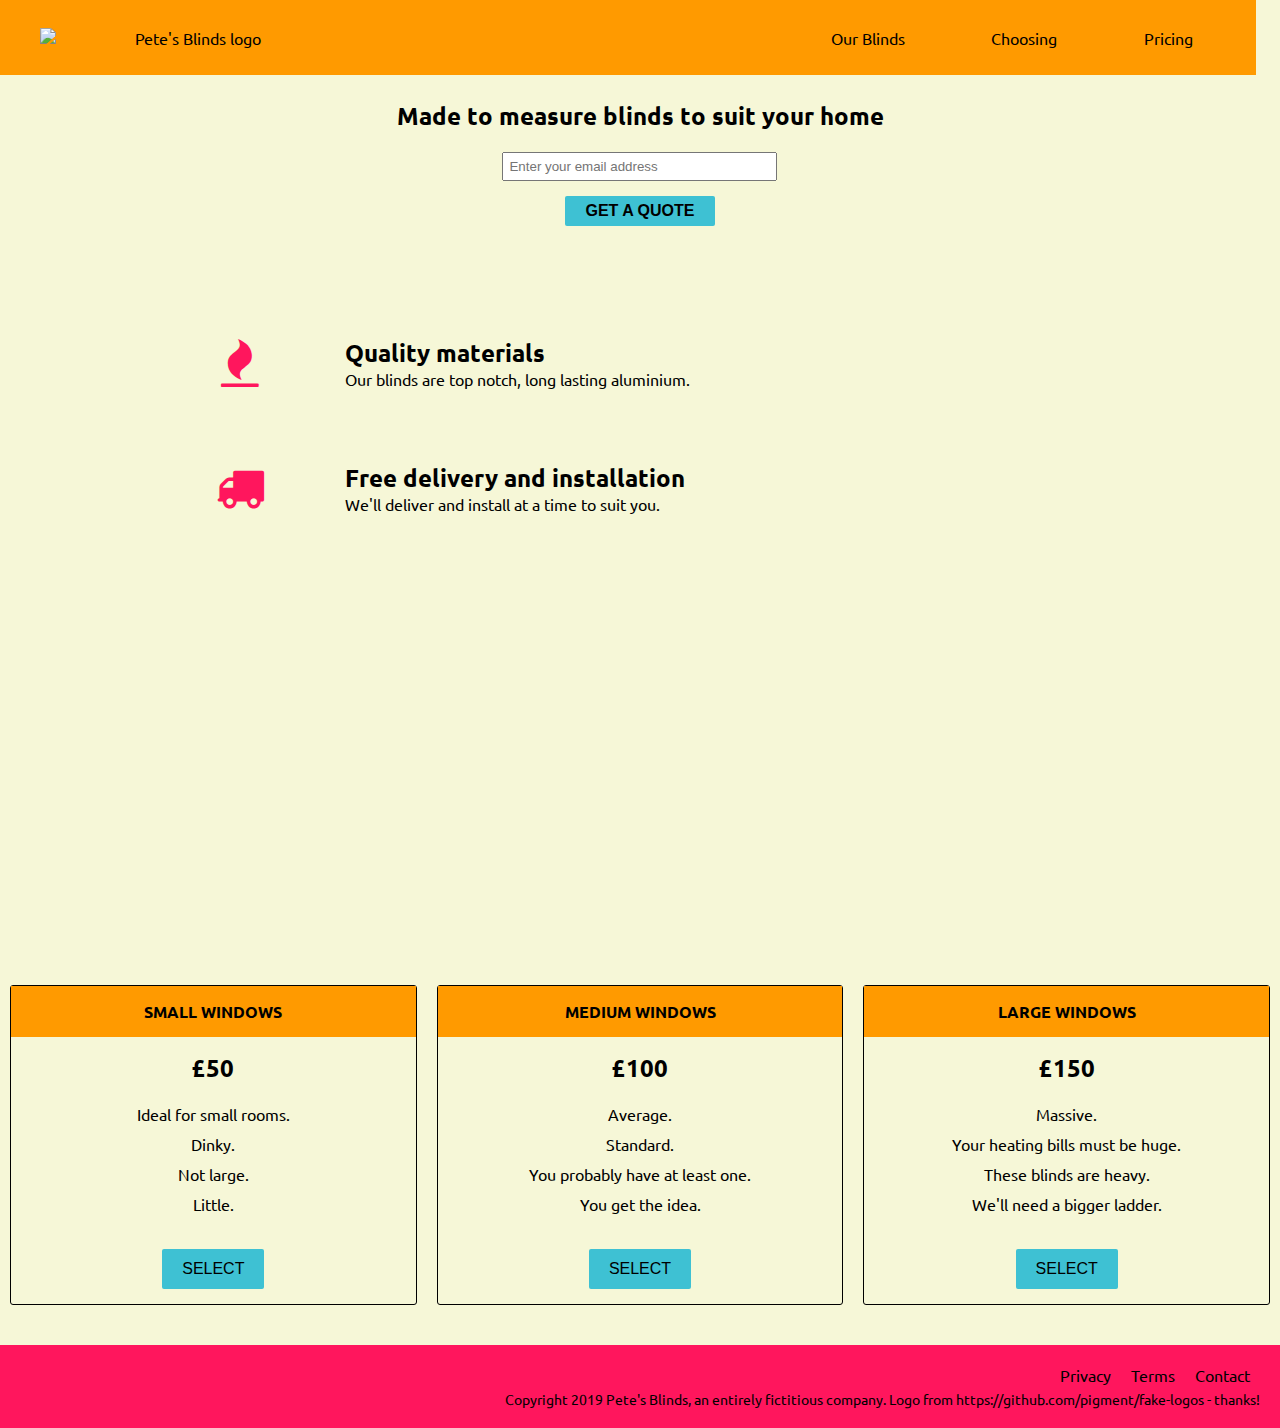
==== Product/index.html @ ecbe34ff "Added 3 projects" ====
<!DOCTYPE html>
<html lang="en" dir="ltr">
  <head>
    <meta charset="utf-8">
    <title>Pete's Blinds</title>
    <link href="https://maxcdn.bootstrapcdn.com/font-awesome/4.6.3/css/font-awesome.min.css" rel="stylesheet">
<<link rel="stylesheet" type="text/css" href="style.css">
    <link href="https://fonts.googleapis.com/css?family=Ubuntu:400,700&display=swap" rel="stylesheet">
  </head>
  <body>
    <div id="page-wrapper">
  <header id="header">
    <div class="logo">
      <img
        id="header-img"
        src="https://camo.githubusercontent.com/0112d20015b4dad56fbb07088e76552042539151/687474703a2f2f7069676d656e742e6769746875622e696f2f66616b652d6c6f676f732f6c6f676f732f766563746f722f636f6c6f722f70657465732d626c696e64732e737667"
        alt="Pete's Blinds logo"
      />
    </div>

    <nav id="nav-bar">
      <ul>
        <li><a class="nav-link" href="#features">Our Blinds</a></li>
        <li><a class="nav-link" href="#choosing">Choosing</a></li>
        <li><a class="nav-link" href="#pricing">Pricing</a></li>
      </ul>
    </nav>
  </header>

  <div class="container"></div>

  <section id="hero">
    <h2>Made to measure blinds to suit your home</h2>
    <form id="form" action="https://www.freecodecamp.com/email-submit">
      <input
        name="email"
        id="email"
        type="email"
        placeholder="Enter your email address"
        required
      />
      <input id="submit" type="submit" value="Get A Quote" class="btn" />
    </form>
  </section>

  <div class="container">
    <section id="features">
      <div class="grid">
        <div class="icon"><i class="fa fa-3x fa-fire"></i></div>
        <div class="desc">
          <h2>Quality materials</h2>
          <p>
            Our blinds are top notch, long lasting aluminium.
          </p>
        </div>
      </div>
      <div class="grid">
        <div class="icon"><i class="fa fa-3x fa-truck"></i></div>
        <div class="desc">
          <h2>Free delivery and installation</h2>
          <p>
            We'll deliver and install at a time to suit you.
          </p>
        </div>
      </div>

      </div>
    </section>
    <section id="choosing">
      <iframe id="video" width="560" height="315" src="https://www.youtube.com/embed/sw5GMDNgLtU" frameborder="0" allow="accelerometer; autoplay; encrypted-media; gyroscope; picture-in-picture" allowfullscreen></iframe>
    </section>
    <section id="pricing">
      <div class="product" id="small">
        <div class="level">Small Windows</div>
        <h2>£50</h2>
        <ol>
          <li>Ideal for small rooms.</li>
          <li>Dinky.</li>
          <li>Not large.</li>
          <li>Little.</li>
        </ol>
        <button class="btn">Select</button>
      </div>
      <div class="product" id="medium">
        <div class="level">Medium Windows</div>
        <h2>£100</h2>
        <ol>
          <li>Average.</li>
          <li>Standard.</li>
          <li>You probably have at least one.</li>
          <li>You get the idea.</li>
        </ol>
        <button class="btn">Select</button>
      </div>
      <div class="product" id="large">
        <div class="level">Large Windows</div>
        <h2>£150</h2>
        <ol>
          <li>Massive.</li>
          <li>Your heating bills must be huge.</li>
          <li>These blinds are heavy.</li>
          <li>We'll need a bigger ladder.</li>
        </ol>
        <button class="btn">Select</button>
      </div>
    </section>
    <footer>
      <ul>
        <li><a href="#">Privacy</a></li>
        <li><a href="#">Terms</a></li>
        <li><a href="#">Contact</a></li>
      </ul>
      <span>Copyright 2019 Pete's Blinds, an entirely fictitious company. Logo from https://github.com/pigment/fake-logos - thanks!</span>
    </footer>
  </div>
</div>

  </body>
</html>
---- Product/style.css ----
* {
  margin: 0;
  padding: 0;
  box-sizing: border-box;
}

body {
  background-color: #f6f7d7;
  font-family: 'Ubuntu', sans-serif;
}

#page-wrapper {
  position: relative;
}

li {
  list-style: none;
}

a {
  color: black;
  font-weight: : bold;
  text-decoration: none;
}

/** global classes styling **/

.container {
  max-width: 1000px;
  width: 100%;
  margin: 0 auto;
}

.btn {
  padding: 0 20px;
  height: 40px;
  font-size: 1em;
  font-weight: 900;
  text-transform: uppercase;
  border: 3px black solid;
  border-radius: 2px;
  background: transparent;
  cursor: pointer;
}

.grid {
  display: flex;
}

header {
  position: fixed;
  top: 0;
  min-height: 75px;
  padding: 0px 20px;
  display: flex;
  justify-content: space-around;
  align-items: center;
  background-color: #ff9a00;
}

@media (max-width: 600px) {
  header {
    flex-wrap: wrap;
  }
}

.logo {
  width: 60vw;
}

@media (max-width: 650px) {
  .logo {
    margin-top: 15px;
    width: 100%;
    position: relative;
  }
}

.logo > img {
  width: 100%;
  height: 100%;
  max-width: 300px;
  display: flex;
  justify-content: center;
  align-items: center;
  text-align: center;
  margin-left: 20px;
}

@media (max-width: 650px) {
  .logo > img {
    margin: 0 auto;
  }
}

nav {
  font-weight: 400;
}

@media (max-width: 650px) {
  nav {
    margin-top: 10px;
    width: 100%;
    display: flex;
    flex-direction: column;
    align-items: center;
    text-align: center;
    padding: 0 50px;
  }
  nav li {
    padding-bottom: 5px;
  }
}

nav > ul {
  width: 35vw;
  display: flex;
  flex-direction: row;
  justify-content: space-around;
}

@media (max-width: 650px) {
  nav > ul {
    flex-direction: column;
  }
}

#hero {
  display: flex;
  flex-direction: column;
  align-items: center;
  justify-content: center;
  text-align: center;
  height: 200px;
  margin-top: 50px;
}

#hero > h2 {
  margin-bottom: 20px;
  word-wrap: break-word;
}

#hero input[type="email"] {
  max-width: 275px;
  width: 100%;
  padding: 5px;
}

#hero input[type="submit"] {
  max-width: 150px;
  width: 100%;
  height: 30px;
  margin: 15px 0;
  border: 0;
  background-color: #3ec1d3;
}

#hero input[type="submit"]:hover {
  background-color: orange;
  transition: background-color 1s;
}

@media (max-width: 650px) {
  #hero {
    margin-top: 120px;
  }
}

#features {
  margin-top: 30px;
}

#features .icon {
  display: flex;
  align-items: center;
  justify-content: center;
  height: 125px;
  width: 20vw;
  color: #ff165d;
}

@media (max-width: 550px) {
  #features .icon {
    display: none;
  }
}

#features .desc {
  display: flex;
  flex-direction: column;
  justify-content: center;
  height: 125px;
  width: 80vw;
  padding: 5px;
}

@media (max-width: 550px) {
  #features .desc {
    width: 100%;
    text-align: center;
    padding: 0;
    height: 150px;
  }
}

@media (max-width: 650px) {
  #features {
    margin-top: 0;
  }
}

#choosing {
  margin-top: 50px;
  display: flex;
  justify-content: center;
}

#choosing > iframe {
  max-width: 560px;
  width: 100%;
}

#pricing {
  margin-top: 60px;
  display: flex;
  flex-direction: row;
  justify-content: center;
}

.product {
  display: flex;
  flex-direction: column;
  align-items: center;
  text-align: center;
  width: calc(100%  / 3);
  margin: 10px;
  border: 1px solid #000;
  border-radius: 3px;
}

.product > .level {
  background-color: #ff9a00;
  color: black;
  padding: 15px 0;
  width: 100%;
  text-transform: uppercase;
  font-weight: 700;
}

.product > h2 {
  margin-top: 15px;
}

.product > ol {
  margin: 15px 0;
}

.product > ol > li {
  padding: 5px 0;
}

.product > button {
  border: 0;
  margin: 15px 0;
  background-color: #3ec1d3;
  font-weight: 400;
}

.product > button:hover {
  background-color: orange;
  transition: background-color 1s;
}

@media (max-width: 800px) {
  #pricing {
    flex-direction: column;
  }
  .product {
    max-width: 300px;
    width: 100%;
    margin: 0 auto;
    margin-bottom: 10px;
  }
}

footer {
  margin-top: 30px;
  background-color: #ff165d;
  padding: 20px;
}

footer > ul {
  display: flex;
  justify-content: flex-end;
}

footer > ul > li {
  padding: 0 10px;
}

footer > span {
  margin-top: 5px;
  display: flex;
  justify-content: flex-end;
  font-size: 0.9em;
  color: black;
}
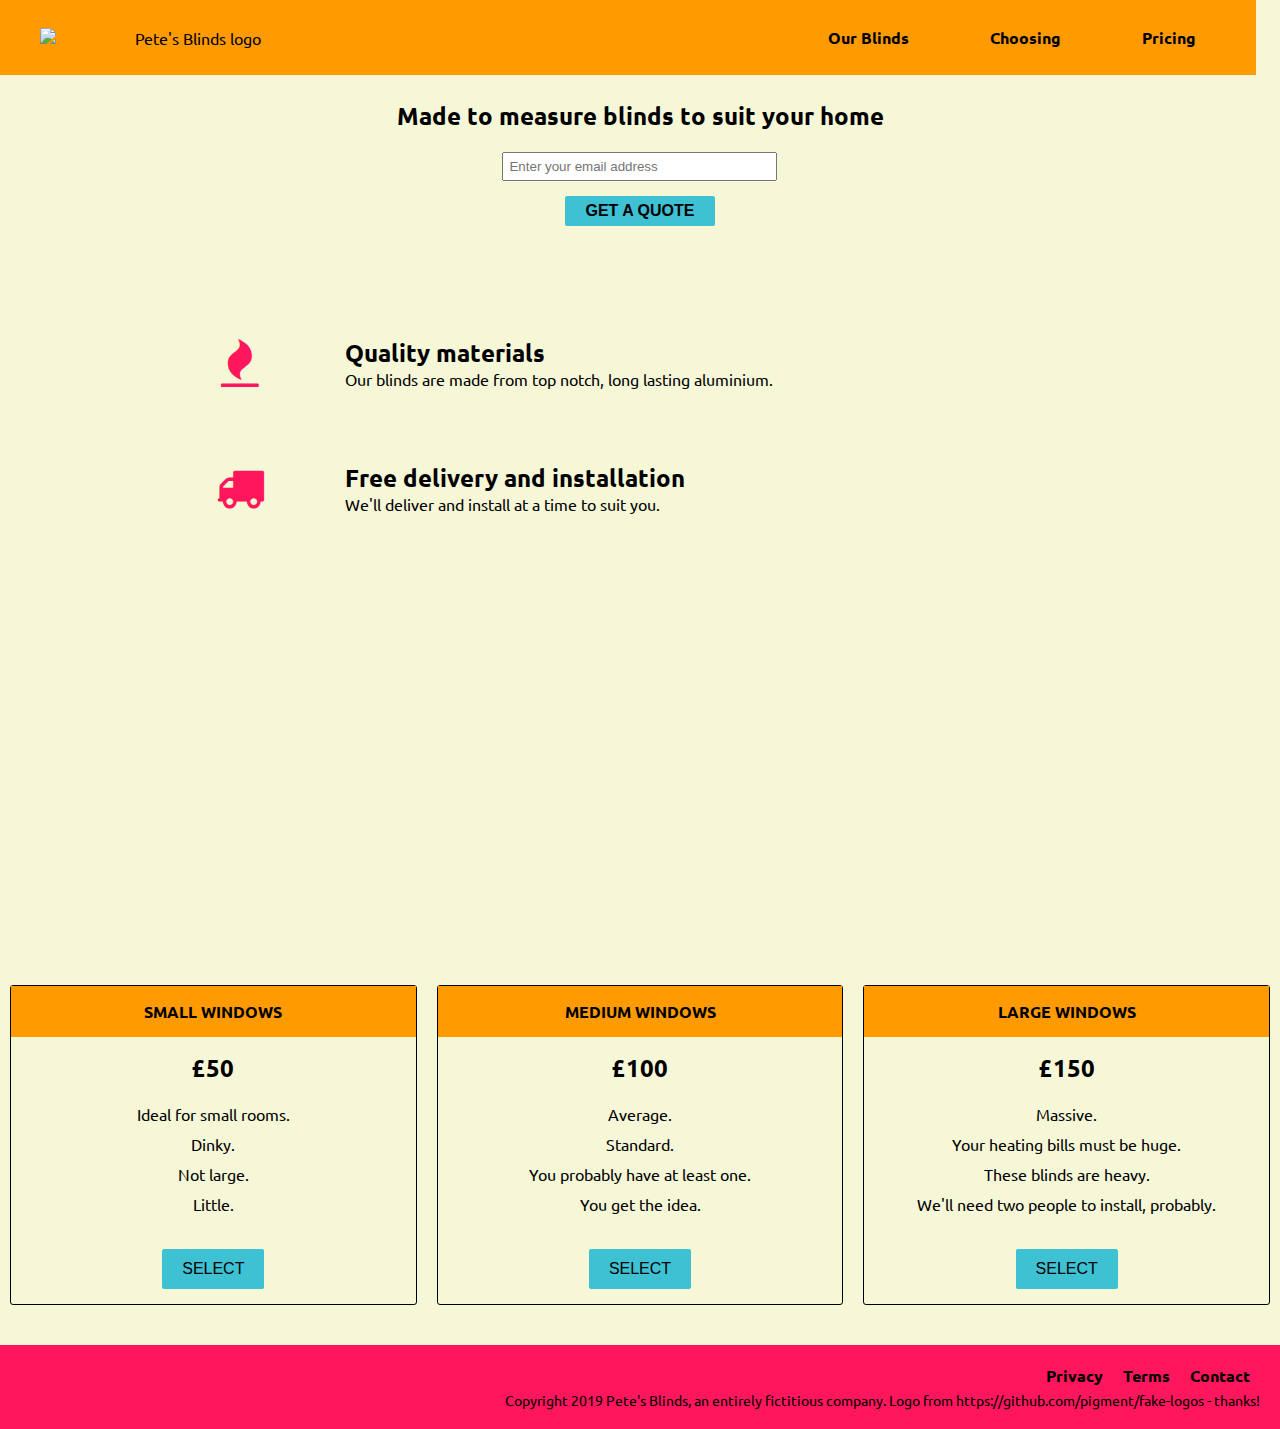
==== commit 7764d503: "Corrections" ====
--- a/Product/index.html
+++ b/Product/index.html
@@ -50,7 +50,7 @@
         <div class="desc">
           <h2>Quality materials</h2>
           <p>
-            Our blinds are top notch, long lasting aluminium.
+            Our blinds are made from top notch, long lasting aluminium.
           </p>
         </div>
       </div>
@@ -99,7 +99,7 @@
           <li>Massive.</li>
           <li>Your heating bills must be huge.</li>
           <li>These blinds are heavy.</li>
-          <li>We'll need a bigger ladder.</li>
+          <li>We'll need two people to install, probably.</li>
         </ol>
         <button class="btn">Select</button>
       </div>
--- a/Product/style.css
+++ b/Product/style.css
@@ -19,11 +19,9 @@
 
 a {
   color: black;
-  font-weight: : bold;
+  font-weight: bold;
   text-decoration: none;
 }
-
-/** global classes styling **/
 
 .container {
   max-width: 1000px;
